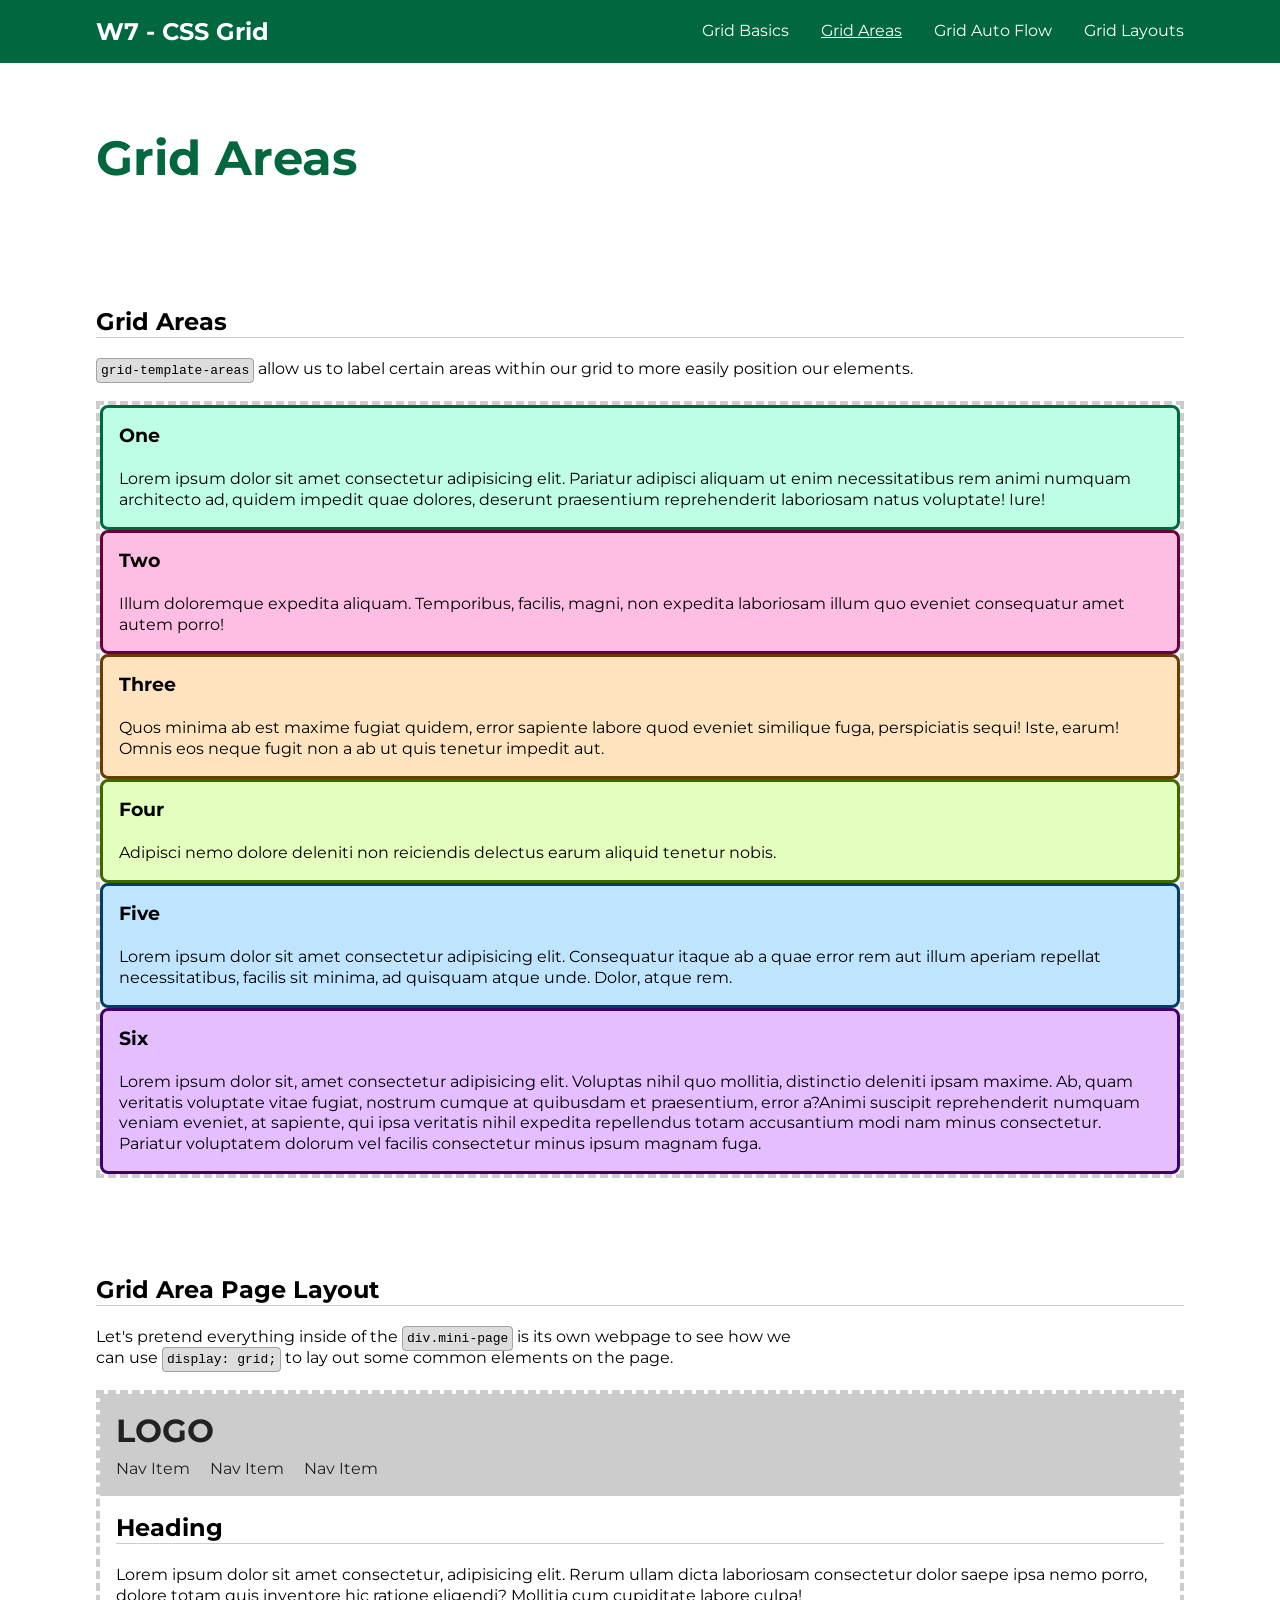
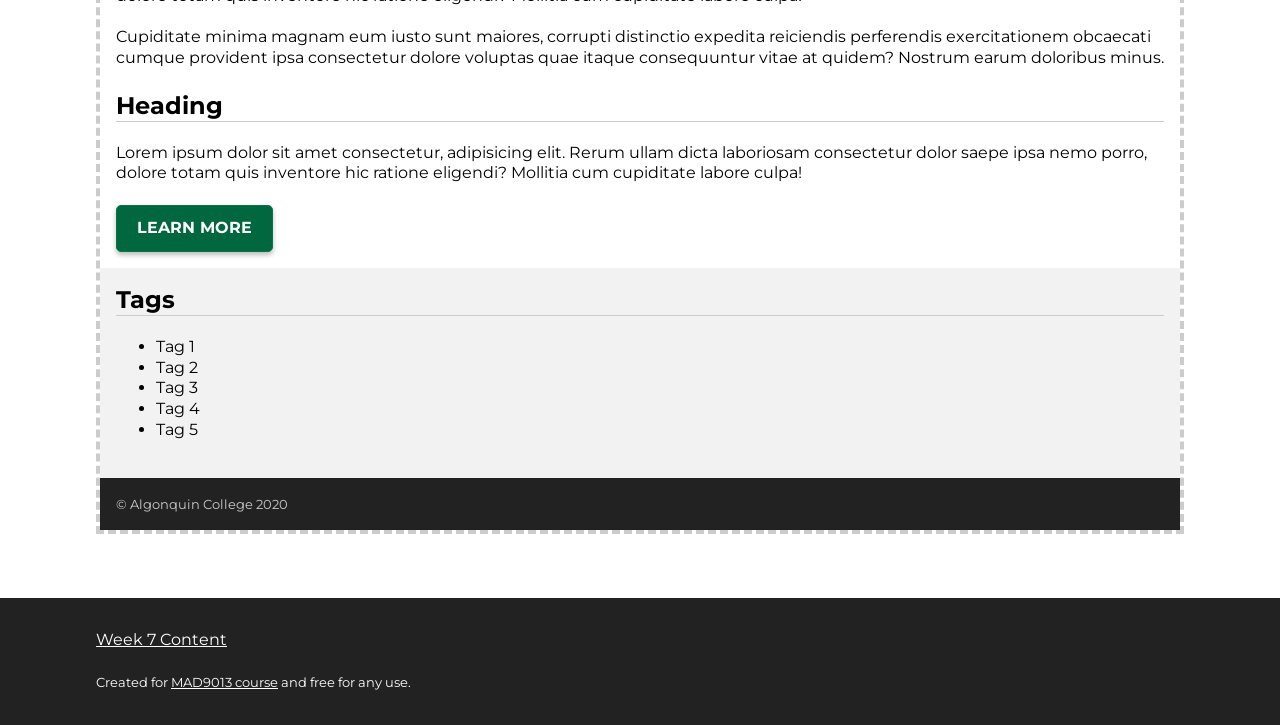
==== grid-areas.html @ 09b4fa1d "initial files" ====
<!DOCTYPE html>
<html lang="en">
  <head>
    <meta charset="UTF-8" />
    <meta name="viewport" content="width=device-width, initial-scale=1.0" />
    <title>Grid Areas | W7 - CSS Grid</title>
    <link rel="stylesheet" href="./css/base.css" />
    <link rel="stylesheet" href="./css/grid-areas.css" />
    <link
      href="https://fonts.googleapis.com/css2?family=Montserrat:ital,wght@0,400;0,800;1,400;1,800&display=swap"
      rel="stylesheet"
    />
  </head>
  <body>
    <header class="masthead no-print" role="banner">
      <div class="container">
        <a href="/" class="logo">
          <strong>W7 - CSS Grid</strong>
        </a>
        <nav id="nav" role="navigation">
          <ul>
            <li><a href="./grid-basics.html">Grid Basics</a></li>
            <li>
              <a aria-current="page" href="./grid-areas.html">Grid Areas</a>
            </li>
            <li><a href="./grid-auto-flow.html">Grid Auto Flow</a></li>
            <li><a href="./grid-layouts.html">Grid Layouts</a></li>
          </ul>
        </nav>
        <a class="nav-toggle" href="#nav" aria-label="Click to open mobile nav">
          <span class="tog top"></span>
          <span class="tog middle"></span>
          <span class="tog bottom"></span>
        </a>
      </div>
    </header>

    <main id="main" role="main">
      <section>
        <div class="container">
          <h1>Grid Areas</h1>

          <!-- ---------- TUTORIAL CONTENT ---------- -->

          <h2 class="padding-t">Grid Areas</h2>
          <p>
            <code>grid-template-areas</code> allow us to label certain areas
            within our grid to more easily position our elements.
          </p>
          <div class="parent-styles grid-areas">
            <div class="grid-item one">
              <h3>One</h3>
              <p>
                Lorem ipsum dolor sit amet consectetur adipisicing elit.
                Pariatur adipisci aliquam ut enim necessitatibus rem animi
                numquam architecto ad, quidem impedit quae dolores, deserunt
                praesentium reprehenderit laboriosam natus voluptate! Iure!
              </p>
            </div>
            <div class="grid-item two">
              <h3>Two</h3>
              <p>
                Illum doloremque expedita aliquam. Temporibus, facilis, magni,
                non expedita laboriosam illum quo eveniet consequatur amet autem
                porro!
              </p>
            </div>
            <div class="grid-item three">
              <h3>Three</h3>
              <p>
                Quos minima ab est maxime fugiat quidem, error sapiente labore
                quod eveniet similique fuga, perspiciatis sequi! Iste, earum!
                Omnis eos neque fugit non a ab ut quis tenetur impedit aut.
              </p>
            </div>
            <div class="grid-item four">
              <h3>Four</h3>
              <p>
                Adipisci nemo dolore deleniti non reiciendis delectus earum
                aliquid tenetur nobis.
              </p>
            </div>
            <div class="grid-item five">
              <h3>Five</h3>
              <p>
                Lorem ipsum dolor sit amet consectetur adipisicing elit.
                Consequatur itaque ab a quae error rem aut illum aperiam
                repellat necessitatibus, facilis sit minima, ad quisquam atque
                unde. Dolor, atque rem.
              </p>
            </div>
            <div class="grid-item six">
              <h3>Six</h3>
              <p>
                Lorem ipsum dolor sit, amet consectetur adipisicing elit.
                Voluptas nihil quo mollitia, distinctio deleniti ipsam maxime.
                Ab, quam veritatis voluptate vitae fugiat, nostrum cumque at
                quibusdam et praesentium, error a?Animi suscipit reprehenderit
                numquam veniam eveniet, at sapiente, qui ipsa veritatis nihil
                expedita repellendus totam accusantium modi nam minus
                consectetur. Pariatur voluptatem dolorum vel facilis consectetur
                minus ipsum magnam fuga.
              </p>
            </div>
          </div>

          <h2 class="padding-t">Grid Area Page Layout</h2>
          <p class="text-wrap">
            Let's pretend everything inside of the <code>div.mini-page</code> is
            its own webpage to see how we can use <code>display: grid;</code> to
            lay out some common elements on the page.
          </p>
          <div class="parent-styles mini-page">
            <header>
              <a class="mini-logo" href="#">Logo</a>
              <nav>
                <a href="#">Nav Item</a>
                <a href="#">Nav Item</a>
                <a href="#">Nav Item</a>
              </nav>
            </header>
            <main>
              <section>
                <h2>Heading</h2>
                <p>
                  Lorem ipsum dolor sit amet consectetur, adipisicing elit.
                  Rerum ullam dicta laboriosam consectetur dolor saepe ipsa nemo
                  porro, dolore totam quis inventore hic ratione eligendi?
                  Mollitia cum cupiditate labore culpa!
                </p>
                <p>
                  Cupiditate minima magnam eum iusto sunt maiores, corrupti
                  distinctio expedita reiciendis perferendis exercitationem
                  obcaecati cumque provident ipsa consectetur dolore voluptas
                  quae itaque consequuntur vitae at quidem? Nostrum earum
                  doloribus minus.
                </p>
              </section>
              <section>
                <h2>Heading</h2>
                <p>
                  Lorem ipsum dolor sit amet consectetur, adipisicing elit.
                  Rerum ullam dicta laboriosam consectetur dolor saepe ipsa nemo
                  porro, dolore totam quis inventore hic ratione eligendi?
                  Mollitia cum cupiditate labore culpa!
                </p>
                <a class="btn" href="#">Learn More</a>
              </section>
            </main>
            <aside>
              <h2>Tags</h2>
              <ul>
                <li>Tag 1</li>
                <li>Tag 2</li>
                <li>Tag 3</li>
                <li>Tag 4</li>
                <li>Tag 5</li>
              </ul>
            </aside>
            <footer>
              <small>&copy; Algonquin College 2020</small>
            </footer>
          </div>

          <!-- ---------- END TUTORIAL CONTENT ---------- -->
        </div>
      </section>
    </main>
    <footer class="footer" role="contentinfo">
      <div class="container">
        <p>
          <a
            href="https://mad9013.github.io/F2022/modules/week7/"
            target="_blank"
            >Week 7 Content</a
          >
        </p>
        <small
          >Created for
          <a href="https://mad9013.github.io/F2022/">MAD9013 course</a> and free
          for any use.</small
        >
      </div>
    </footer>
    <div class="click-to-close"></div>
    <script src="./js/main.js"></script>
  </body>
</html>
---- css/base.css ----
@-moz-viewport { width: device-width; scale: 1; }
@-ms-viewport { width: device-width; scale: 1; }
@-o-viewport { width: device-width; scale: 1; }
@-webkit-viewport { width: device-width; scale: 1; }
@viewport { width: device-width; scale: 1; }

html {
box-sizing: border-box;
font: normal 100%/1.3 "Montserrat", -apple-system, BlinkMacSystemFont, "Segoe UI", "Roboto", "Helvetica Neue", Arial,  "Apple Color Emoji", "Segoe UI Emoji", "Segoe UI Symbol", sans-serif;
-moz-text-size-adjust: 100%;
-ms-text-size-adjust: 100%;
-webkit-text-size-adjust: 100%;
text-size-adjust: 100%;
}

*, *::before, *::after {
  box-sizing: inherit;
}

body {
  margin: 0;
}

/* - - - - - - - - - - Typogrophy - - - - - - - - - - */

/* 
Standardizing some basic type styles across my website.
*/


h1, h2, h3, h4, h5, h6, p, ul, ol {
  margin: 0 0 1.3rem;
}

h1 {
  font-size: 3rem;
  color: #00673e;
}

h2,
h1 + .subtitle {
  border-bottom: 1px solid #ccc;
}

h1 + .subtitle {
  font-size: 1.25rem;
  margin: -1rem 0 2rem;
  font-style: italic;
}

a {
  color: #00673e;
  transition:
    color .2s,
    background-color .2s,
    border-color .2s,
    box-shadow .2s;
}

a:hover, a:focus {
  color: #00331f;
}

.btn {
  background-color: #00673e;
  border: 1px solid #017949;
  box-shadow: 0 3px 5px #0004;
  color: #fff;
  padding: .75em 1.25em;
  text-decoration: none;
  text-transform: uppercase;
  font-weight: bold;
  border-radius: 5px;
  display: inline-block;
  transition:
    color .2s,
    background-color .2s,
    border-color .2s;
}


.btn:hover, .btn:focus {
  background-color: #00331f;
  border-color: #004429;
  color: #fff;
}


/* - - - - - - - - - - Layout - - - - - - - - - - */
/* 
I like to create a collection of reusable classes that help me create consistent layout and spacing on my webpages.
*/

main {
  min-height: calc(100vh - 122px); /* This will expand the size of <main> to push the footer to the bottom on pages with little content */
  padding-top: 63px; /* This padding compensates for the fixed navbar not taking up any space to avoid overlap */
}

.container {
  width: min(70em, 100%);
  margin: 0 auto;
  padding-left: 1rem;
  padding-right: 1rem;
}

section > .container {
  padding-top: 4rem;
  padding-bottom: 4rem;
}

.padding-t {
  padding-top: 6rem;
}

.spacing-b {
  padding-bottom: 6rem;
}

.text-wrap {
  max-width: 45em;
}

/* - - - - - - - - - - Masthead - - - - - - - - - - */

/* - - - - - - - - - - Nav Toggle - - - - - - - - - - */

.nav-toggle {
  width: 2.5rem;
  height: 1.5rem;
  display: flex;
  flex-direction: column;
  justify-content: space-between;
  position: relative;
}

.nav-toggle .tog {
  width: 100%;
  height: 4px;
  background-color: #fff;
  position: relative;
  transition:
    top .2s,
    bottom .2s,
    opacity .2s,
    transform .2s;
}
.tog.top {
  top: 0;
}

.tog.bottom {
  bottom: 0;
}

.open .top {
  top: 50%;
  transform: translateY(-50%) rotate(45deg);
}

.open .middle {
  opacity: 0;
}

.open .bottom {
  bottom: 50%;
  transform: translateY(50%) rotate(-45deg);
}


@media only screen and (min-width: 45em) {

  .nav-toggle {
    display: none;
  }

}

.click-to-close {
  width: 100vw;
  height: 100vh;
  background-color: #0008;
  position: fixed;
  top: 0;
  left: 0;
  pointer-events: none;
  opacity: 0;
  transition:
    opacity .2s;
}

.click-to-close.open {
  opacity: 1;
  pointer-events: all;
}

/* - - - - - - - - - - End of Nav Toggle - - - - - - - - - - */

.masthead {
  padding: 1rem 0;
  background-color: #00673e;
  position: fixed;
  top: 0;
  left: 0;
  width: 100%;
  z-index: 10000;
}

.masthead .container {
  display: flex;
  justify-content: space-between;
  align-items: center;
}

.masthead a {
  color: #fff;
  text-decoration: none;
  transition:
    opacity .2s;
}

.masthead a[aria-current="page"] {
  text-decoration: underline;
}

.masthead a:hover,
.masthead a:focus {
  opacity: .5;
}

.masthead .logo h1,
.masthead .logo strong {
  color: #fff;
  font-size: 1.5rem;
  margin: 0;
}

.masthead nav {
  position: fixed;
  top: 0;
  right: -66.6666%;
  width: 66.6666vw;
  height: 100vh;
  box-shadow: -2px 3px 5px rgba(0, 0, 0, .15);
  background-color: #00462a;
  transition:
    right .2s,
    top .2s;
}

.masthead nav.open {
  right: 0;
}

.masthead nav ul {
  padding: 6rem 1rem;
  text-align: right;
  margin: 0;
  list-style-type: none;
}

.masthead nav li:not(:last-child) {
  margin-bottom: 1rem;
}

.masthead nav a {
  display: block;
  font-size: 1.25rem;
}

@media only screen and (min-width: 45em) {

  .masthead nav {
    position: static;
    top: auto;
    left: auto;
    width: auto;
    height: auto;
    box-shadow: none;
    z-index: auto;
    background-color: transparent;
  }

  .masthead nav ul {
    display: flex;
    padding: 0;
  }

  .masthead nav li:not(:last-child) {
    margin-bottom: 0;
    margin-right: 2rem;
  }
  
  .masthead nav a {
    display: block;
    font-size: 1rem;
  }

}

/* - - - - - - - - - - Cards - - - - - - - - - - */

.cards {
  list-style-type: none;
  padding: 0;
  display: grid;
  grid-template-columns: 1fr;
  column-gap: 1rem;
  row-gap: 1rem;
}

.cards-examples li {
  display: flex;
}

.cards-examples .card {
  display: flex;
  flex-direction: column;
  justify-content: space-between;
  flex-grow: 2;
  padding: 1rem;
  color: #00673e;
  border: 2px solid #00673e;
  background-color: #fff;
  box-shadow: 0 3px 5px rgba(0, 0, 0, .15);
  border-radius: .5rem;
  text-decoration: none;
}

.cards-examples .card:hover,
.cards-examples .card:focus {
  color: #fff;
  border-color: #fff;
  background-color: #00673e;
  box-shadow: 0 6px 8px rgba(0, 0, 0, .15);
  }

.cards-examples .card span {
  text-decoration: underline;
}

@media only screen and (min-width: 38em) {

  .cards-examples {
    grid-template-columns: repeat(2, 1fr);
  }

}

@media only screen and (min-width: 60em) {

  .cards-examples {
    grid-template-columns: repeat(4, 1fr);
  }

}

/* - - - - - - - - - - Footer - - - - - - - - - - */

.footer {
  background-color: #222;
  color: #fff;
  padding: 2rem 0;
}

.footer a {
  color: #fff;
}

.footer a:hover,
.footer a:focus {
  color: #ffffffaa;
}

/* - - - - - - - - - - Instructor Comment - - - - - - - - - - */

.instructor-comment {
  margin: 1.5rem 0;
  padding: 1rem;
  background-color: #2c8Bd9;
  color: #fff;
  border: 1px solid #1a5c93;
  display: inline-block;
  border-radius: .75rem .75rem .75rem .125rem;
  box-shadow: 0 3px 5px rgba(0, 0, 0, .15);
  max-width: 30rem;
}

.instructor-comment :last-child {
  margin-bottom: 0;
}

.instructor-comment cite {
  font-style: normal;
  font-weight: bold;
}

.instructor-comment a {
  color: #fff;
}

.instructor-comment a:hover,
.instructor-comment a:focus {
  color: #ffffffaa;
}

@media only screen and (min-width: 80em) {

  .ic-left {
    margin-left: -5rem;
  }

}
/* - - - - - - - - - - Helpers - - - - - - - - - - */

.parent-styles {
  border: 4px dashed #ccc;
}

.grid-item {
  border: 3px solid #00673e;
  background-color: #befee4;
  border-radius: .5rem;
  padding: 1rem;
}

.grid-item:nth-child(2) {
  border-color: #67003e;
  background-color: #febee4;
}

.grid-item:nth-child(3) {
  border-color: #673e00;
  background-color: #fee4be;
}

.grid-item:nth-child(4) {
  border-color: #3e6700;
  background-color: #e4febe;
}

.grid-item:nth-child(5) {
  border-color: #003e67;
  background-color: #bee4fe;
}

.grid-item:nth-child(6) {
  border-color: #3e0067;
  background-color: #e4befe;
}

.grid-item:nth-child(7) {
  border-color: #3e6767;
  background-color: #e4fefe;
}

.grid-item:nth-child(8) {
  border-color: #3e3e67;
  background-color: #e4e4fe;
}

.grid-item:nth-child(9) {
  border-color: #676700;
  background-color: #fefebe;
}

.grid-item :last-child {
  margin: 0;
}

/* A nice highlight for when I dropped in code samples */

code {
  background-color: #00000022;
  border: 1px solid #00000044;
  padding: .25rem;
  border-radius: .25rem;
}

/* - - - - - - - - - - Dog Cards - - - - - - - - - - */

.grid-cards {
  list-style-type: none;
  padding: 0;
}

.grid-cards .card {
  display: block;
  color: #00673e;
  border: 2px solid #00673e;
  background-color: #fff;
  box-shadow: 0 3px 5px rgba(0, 0, 0, .15);
  border-radius: .5rem;
  text-decoration: none;
  color: #000;
  overflow: hidden;
}
.grid-cards .card img {
  width: 100%;
}

.grid-cards .card h3 {
  padding: 1rem 1rem 0;
}

.grid-cards .card p {
  padding: 0 1rem;
}

.grid-cards .card .btn {
  margin: 0 1rem 1rem;
}

.grid-cards .card:hover .btn,
.grid-cards .card:focus .btn {
  background-color: #00331f;
  border-color: #004429;
  color: #fff;
}

/* - - - - - - - - - - Mini Web Page - - - - - - - - - - */

.mini-page header,
.mini-page main,
.mini-page aside,
.mini-page footer {
  padding: 1rem;
}

.mini-page header {
  /* display: flex;
  align-items: center;
  justify-content: space-between; */
  background-color: #ccc;
}

.mini-page header .mini-logo {
  font-weight: bold;
  text-transform: uppercase;
  font-size: 2rem;
  margin-bottom: .5rem;
}

.mini-page header a {
  color: #222;
  color: #222;
  text-decoration: none;
  display: inline-block;
}

.mini-page header a:hover,
.mini-page header a:focus {
  color: #999;
}

.mini-page header a:not(:last-child) {
  margin-right: 1rem;
}

.mini-page main {
  min-height: auto;
}

.mini-page aside {
  background-color: #f2f2f2;
}

.mini-page footer {
  background-color: #222;
  color: #ccc;
}
---- css/grid-areas.css ----
.grid-areas {
  
}

.grid-areas .one {
  
}

.grid-areas .two {
  
}

.grid-areas .three {
  
}

.grid-areas .four {
  
}

.grid-areas .five {
  
}

.grid-areas .six {
  
}

.mini-page {
  
}

.mini-page header {
  
}

.mini-page header a {
  
}

.mini-page main {
  
}

.mini-page aside {
  
}

.mini-page footer {
  
}
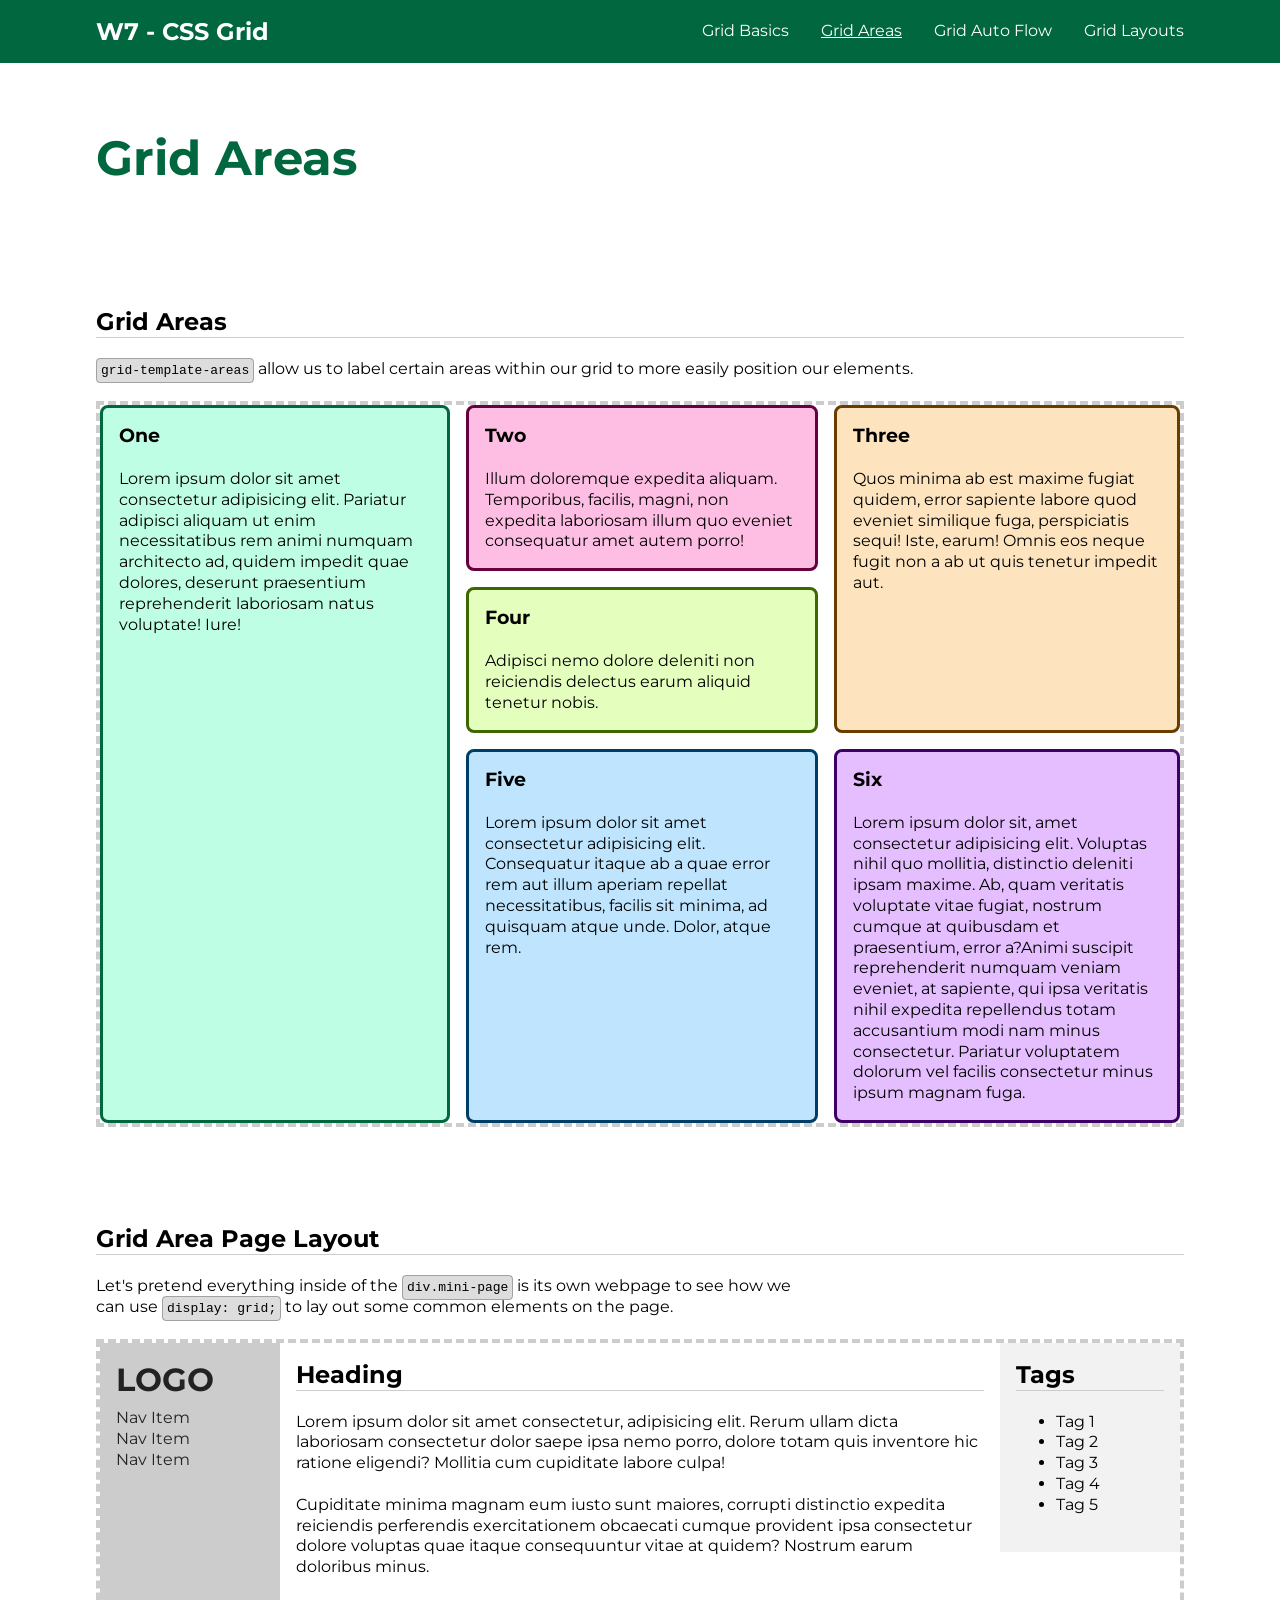
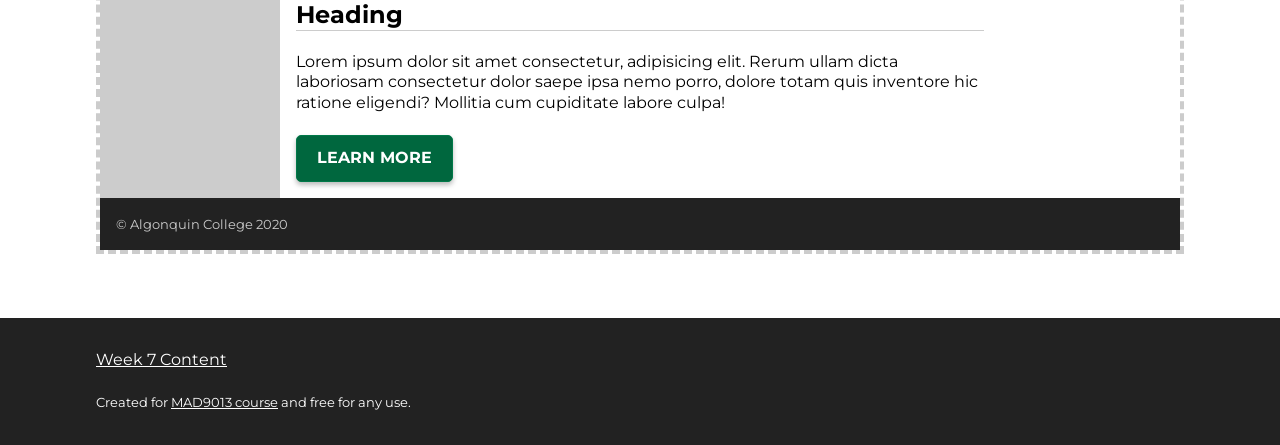
==== commit edfd1689: "set CSS links to complete versions" ====
--- a/grid-areas.html
+++ b/grid-areas.html
@@ -1,15 +1,12 @@
-<!DOCTYPE html>
+<!doctype html>
 <html lang="en">
   <head>
     <meta charset="UTF-8" />
     <meta name="viewport" content="width=device-width, initial-scale=1.0" />
     <title>Grid Areas | W7 - CSS Grid</title>
     <link rel="stylesheet" href="./css/base.css" />
-    <link rel="stylesheet" href="./css/grid-areas.css" />
-    <link
-      href="https://fonts.googleapis.com/css2?family=Montserrat:ital,wght@0,400;0,800;1,400;1,800&display=swap"
-      rel="stylesheet"
-    />
+    <link rel="stylesheet" href="./css/grid-areas-complete.css" />
+    <link href="https://fonts.googleapis.com/css2?family=Montserrat:ital,wght@0,400;0,800;1,400;1,800&display=swap" rel="stylesheet" />
   </head>
   <body>
     <header class="masthead no-print" role="banner">
@@ -43,72 +40,49 @@
           <!-- ---------- TUTORIAL CONTENT ---------- -->
 
           <h2 class="padding-t">Grid Areas</h2>
-          <p>
-            <code>grid-template-areas</code> allow us to label certain areas
-            within our grid to more easily position our elements.
-          </p>
+          <p><code>grid-template-areas</code> allow us to label certain areas within our grid to more easily position our elements.</p>
           <div class="parent-styles grid-areas">
             <div class="grid-item one">
               <h3>One</h3>
               <p>
-                Lorem ipsum dolor sit amet consectetur adipisicing elit.
-                Pariatur adipisci aliquam ut enim necessitatibus rem animi
-                numquam architecto ad, quidem impedit quae dolores, deserunt
+                Lorem ipsum dolor sit amet consectetur adipisicing elit. Pariatur adipisci aliquam ut enim necessitatibus rem animi numquam architecto ad, quidem impedit quae dolores, deserunt
                 praesentium reprehenderit laboriosam natus voluptate! Iure!
               </p>
             </div>
             <div class="grid-item two">
               <h3>Two</h3>
-              <p>
-                Illum doloremque expedita aliquam. Temporibus, facilis, magni,
-                non expedita laboriosam illum quo eveniet consequatur amet autem
-                porro!
-              </p>
+              <p>Illum doloremque expedita aliquam. Temporibus, facilis, magni, non expedita laboriosam illum quo eveniet consequatur amet autem porro!</p>
             </div>
             <div class="grid-item three">
               <h3>Three</h3>
               <p>
-                Quos minima ab est maxime fugiat quidem, error sapiente labore
-                quod eveniet similique fuga, perspiciatis sequi! Iste, earum!
-                Omnis eos neque fugit non a ab ut quis tenetur impedit aut.
+                Quos minima ab est maxime fugiat quidem, error sapiente labore quod eveniet similique fuga, perspiciatis sequi! Iste, earum! Omnis eos neque fugit non a ab ut quis tenetur impedit aut.
               </p>
             </div>
             <div class="grid-item four">
               <h3>Four</h3>
-              <p>
-                Adipisci nemo dolore deleniti non reiciendis delectus earum
-                aliquid tenetur nobis.
-              </p>
+              <p>Adipisci nemo dolore deleniti non reiciendis delectus earum aliquid tenetur nobis.</p>
             </div>
             <div class="grid-item five">
               <h3>Five</h3>
               <p>
-                Lorem ipsum dolor sit amet consectetur adipisicing elit.
-                Consequatur itaque ab a quae error rem aut illum aperiam
-                repellat necessitatibus, facilis sit minima, ad quisquam atque
-                unde. Dolor, atque rem.
+                Lorem ipsum dolor sit amet consectetur adipisicing elit. Consequatur itaque ab a quae error rem aut illum aperiam repellat necessitatibus, facilis sit minima, ad quisquam atque unde.
+                Dolor, atque rem.
               </p>
             </div>
             <div class="grid-item six">
               <h3>Six</h3>
               <p>
-                Lorem ipsum dolor sit, amet consectetur adipisicing elit.
-                Voluptas nihil quo mollitia, distinctio deleniti ipsam maxime.
-                Ab, quam veritatis voluptate vitae fugiat, nostrum cumque at
-                quibusdam et praesentium, error a?Animi suscipit reprehenderit
-                numquam veniam eveniet, at sapiente, qui ipsa veritatis nihil
-                expedita repellendus totam accusantium modi nam minus
-                consectetur. Pariatur voluptatem dolorum vel facilis consectetur
-                minus ipsum magnam fuga.
+                Lorem ipsum dolor sit, amet consectetur adipisicing elit. Voluptas nihil quo mollitia, distinctio deleniti ipsam maxime. Ab, quam veritatis voluptate vitae fugiat, nostrum cumque at
+                quibusdam et praesentium, error a?Animi suscipit reprehenderit numquam veniam eveniet, at sapiente, qui ipsa veritatis nihil expedita repellendus totam accusantium modi nam minus
+                consectetur. Pariatur voluptatem dolorum vel facilis consectetur minus ipsum magnam fuga.
               </p>
             </div>
           </div>
 
           <h2 class="padding-t">Grid Area Page Layout</h2>
           <p class="text-wrap">
-            Let's pretend everything inside of the <code>div.mini-page</code> is
-            its own webpage to see how we can use <code>display: grid;</code> to
-            lay out some common elements on the page.
+            Let's pretend everything inside of the <code>div.mini-page</code> is its own webpage to see how we can use <code>display: grid;</code> to lay out some common elements on the page.
           </p>
           <div class="parent-styles mini-page">
             <header>
@@ -123,25 +97,18 @@
               <section>
                 <h2>Heading</h2>
                 <p>
-                  Lorem ipsum dolor sit amet consectetur, adipisicing elit.
-                  Rerum ullam dicta laboriosam consectetur dolor saepe ipsa nemo
-                  porro, dolore totam quis inventore hic ratione eligendi?
+                  Lorem ipsum dolor sit amet consectetur, adipisicing elit. Rerum ullam dicta laboriosam consectetur dolor saepe ipsa nemo porro, dolore totam quis inventore hic ratione eligendi?
                   Mollitia cum cupiditate labore culpa!
                 </p>
                 <p>
-                  Cupiditate minima magnam eum iusto sunt maiores, corrupti
-                  distinctio expedita reiciendis perferendis exercitationem
-                  obcaecati cumque provident ipsa consectetur dolore voluptas
-                  quae itaque consequuntur vitae at quidem? Nostrum earum
-                  doloribus minus.
+                  Cupiditate minima magnam eum iusto sunt maiores, corrupti distinctio expedita reiciendis perferendis exercitationem obcaecati cumque provident ipsa consectetur dolore voluptas quae
+                  itaque consequuntur vitae at quidem? Nostrum earum doloribus minus.
                 </p>
               </section>
               <section>
                 <h2>Heading</h2>
                 <p>
-                  Lorem ipsum dolor sit amet consectetur, adipisicing elit.
-                  Rerum ullam dicta laboriosam consectetur dolor saepe ipsa nemo
-                  porro, dolore totam quis inventore hic ratione eligendi?
+                  Lorem ipsum dolor sit amet consectetur, adipisicing elit. Rerum ullam dicta laboriosam consectetur dolor saepe ipsa nemo porro, dolore totam quis inventore hic ratione eligendi?
                   Mollitia cum cupiditate labore culpa!
                 </p>
                 <a class="btn" href="#">Learn More</a>
@@ -169,17 +136,9 @@
     <footer class="footer" role="contentinfo">
       <div class="container">
         <p>
-          <a
-            href="https://mad9013.github.io/F2022/modules/week7/"
-            target="_blank"
-            >Week 7 Content</a
-          >
+          <a href="https://mad9013.github.io/F2022/modules/week7/" target="_blank">Week 7 Content</a>
         </p>
-        <small
-          >Created for
-          <a href="https://mad9013.github.io/F2022/">MAD9013 course</a> and free
-          for any use.</small
-        >
+        <small>Created for <a href="https://mad9013.github.io/F2022/">MAD9013 course</a> and free for any use.</small>
       </div>
     </footer>
     <div class="click-to-close"></div>
--- a/css/grid-areas-complete.css
+++ b/css/grid-areas-complete.css
@@ -0,0 +1,61 @@
+.grid-areas {
+  display: grid;
+  gap: 1rem;
+  grid-template-areas:
+    'one two three'
+    'one four three'
+    'one five six';
+}
+
+.grid-areas .one {
+  grid-area: one;
+}
+
+.grid-areas .two {
+  grid-area: two;
+}
+
+.grid-areas .three {
+  grid-area: three;
+}
+
+.grid-areas .four {
+  grid-area: four;
+}
+
+.grid-areas .five {
+  grid-area: five;
+}
+
+.grid-areas .six {
+  grid-area: six;
+}
+
+.mini-page {
+  display: grid;
+  grid-template-columns: 1fr 4fr 1fr;
+  grid-template-areas:
+    'header main aside'
+    'header main .'
+    'footer footer footer';
+}
+
+.mini-page header {
+  grid-area: header;
+}
+
+.mini-page header a {
+  display: block;
+}
+
+.mini-page main {
+  grid-area: main;
+}
+
+.mini-page aside {
+  grid-area: aside;
+}
+
+.mini-page footer {
+  grid-area: footer;
+}
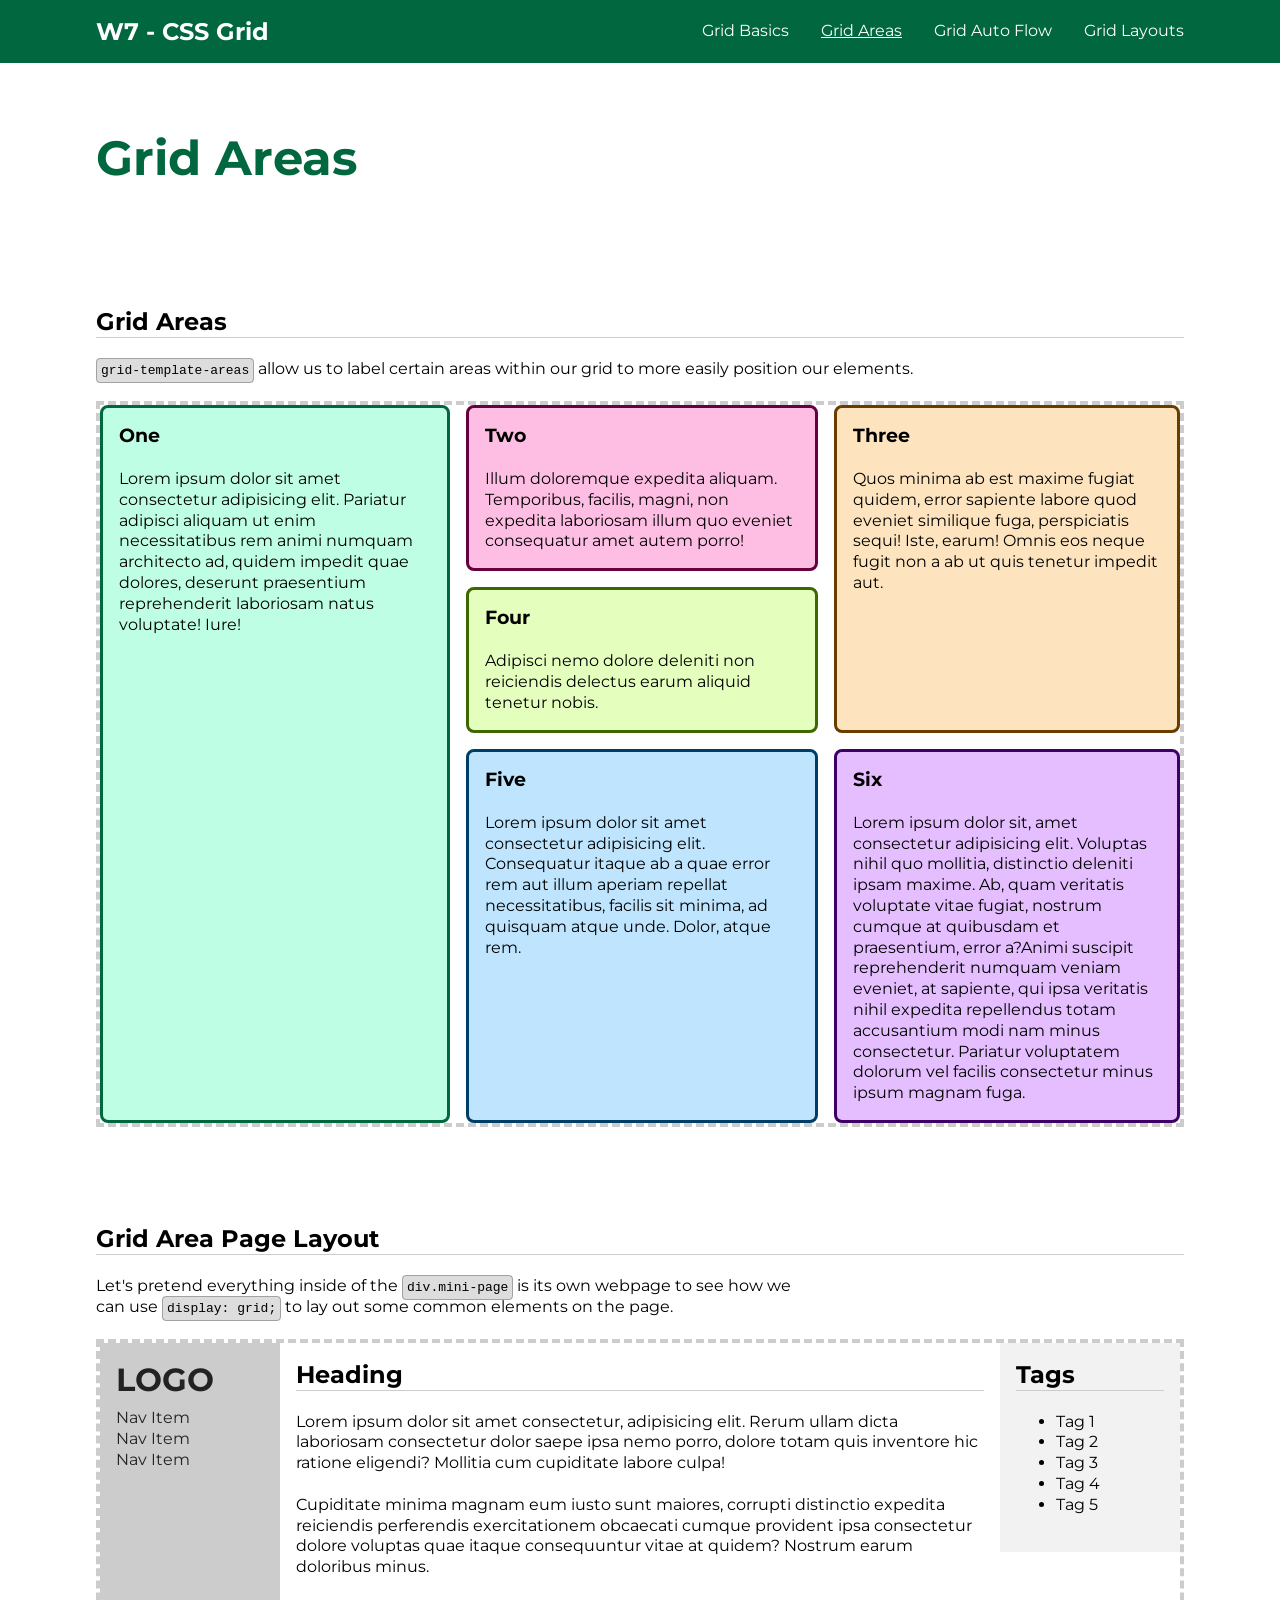
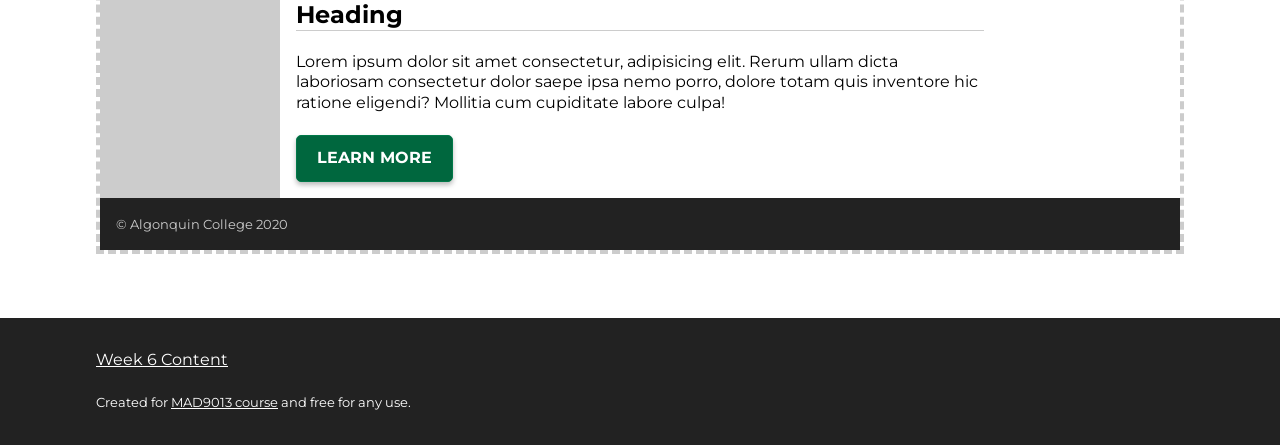
==== commit 6856e7ed: "update course links" ====
--- a/grid-areas.html
+++ b/grid-areas.html
@@ -136,9 +136,9 @@
     <footer class="footer" role="contentinfo">
       <div class="container">
         <p>
-          <a href="https://mad9013.github.io/F2022/modules/week7/" target="_blank">Week 7 Content</a>
+          <a href="https://mad9013.vercel.app/modules/week6/" target="_blank">Week 6 Content</a>
         </p>
-        <small>Created for <a href="https://mad9013.github.io/F2022/">MAD9013 course</a> and free for any use.</small>
+        <small>Created for <a href="https://mad9013.vercel.app/">MAD9013 course</a> and free for any use.</small>
       </div>
     </footer>
     <div class="click-to-close"></div>
